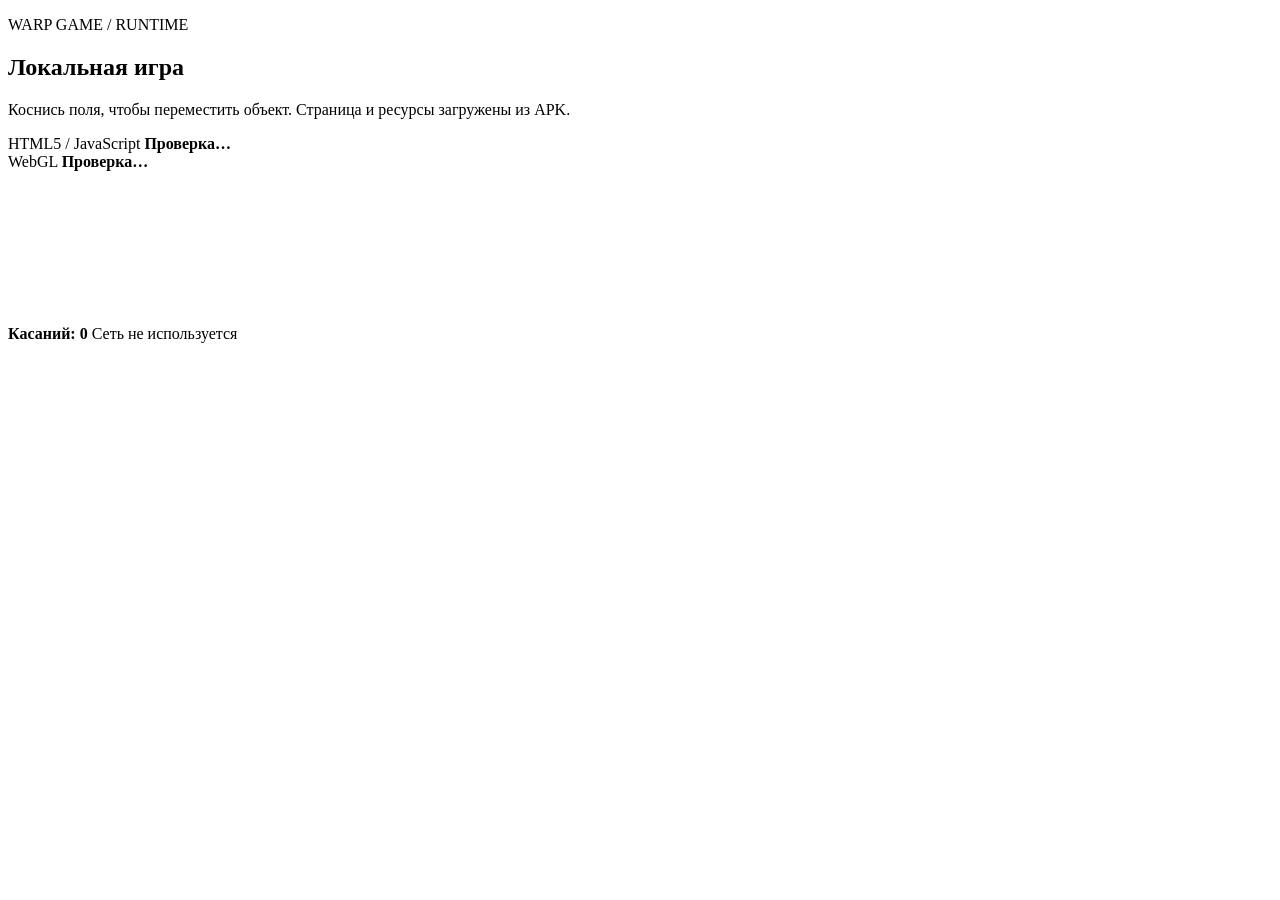
==== app/src/main/assets/runtime_test/index.html @ d91e614a "feat: add local HTML5 runtime test page" ====
<!doctype html>
<html lang="ru">
<head>
    <meta charset="utf-8">
    <meta name="viewport" content="width=device-width, initial-scale=1, maximum-scale=1, user-scalable=no">
    <meta name="theme-color" content="#0a0c13">
    <title>Warp Game Runtime Test</title>
    <link rel="stylesheet" href="styles.css">
</head>
<body>
    <main class="screen">
        <section class="heading">
            <p class="eyebrow">WARP GAME / RUNTIME</p>
            <h1>Локальная игра</h1>
            <p class="description">Коснись поля, чтобы переместить объект. Страница и ресурсы загружены из APK.</p>
        </section>

        <section class="status-grid">
            <div class="status-card">
                <span class="status-label">HTML5 / JavaScript</span>
                <strong id="script-status">Проверка…</strong>
            </div>
            <div class="status-card">
                <span class="status-label">WebGL</span>
                <strong id="webgl-status">Проверка…</strong>
            </div>
        </section>

        <canvas id="game" aria-label="Игровое поле"></canvas>

        <section class="footer">
            <strong id="tap-count">Касаний: 0</strong>
            <span>Сеть не используется</span>
        </section>
    </main>
    <script src="game.js"></script>
</body>
</html>
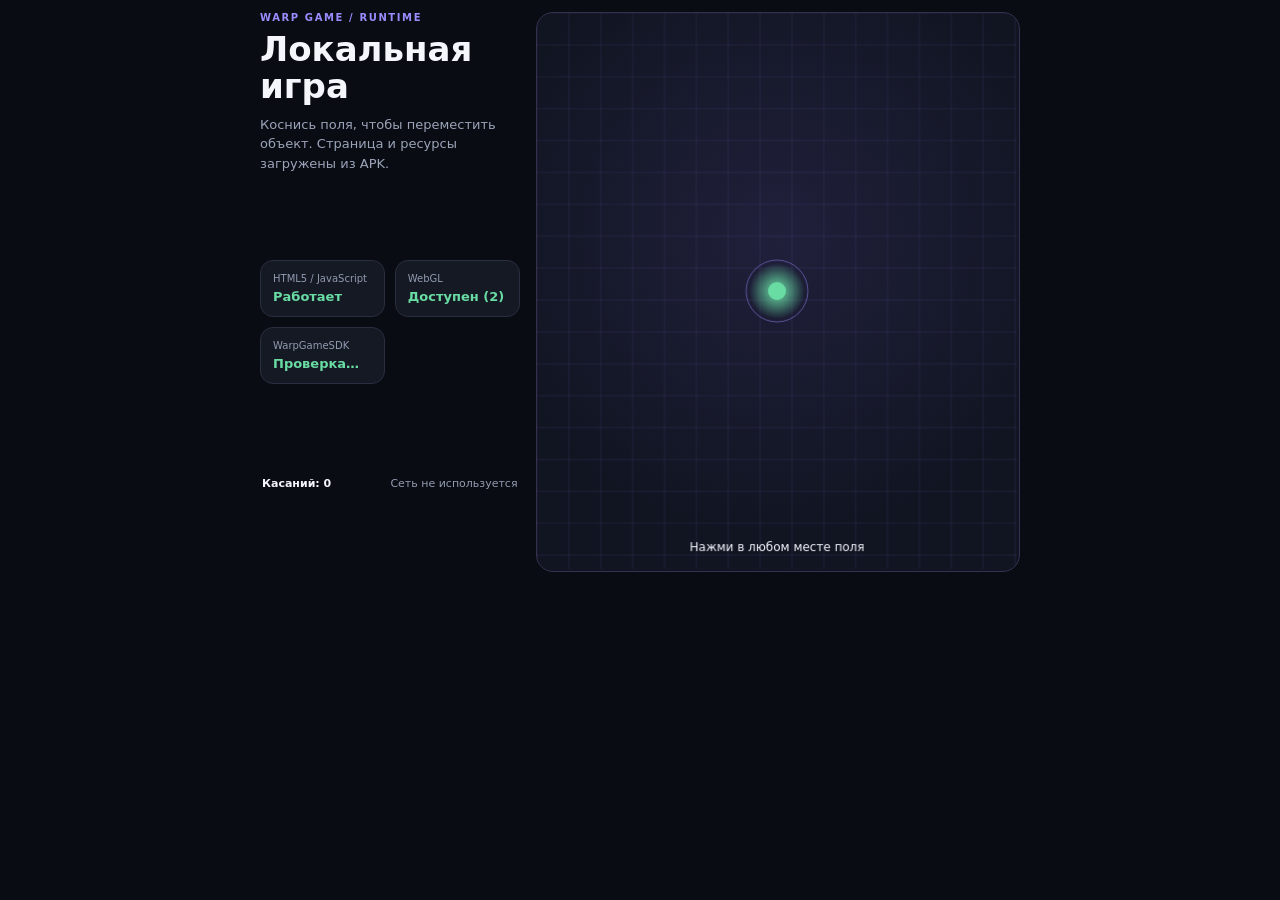
==== commit d94e32f0: "test: display native game SDK status" ====
--- a/app/src/main/assets/runtime_test/index.html
+++ b/app/src/main/assets/runtime_test/index.html
@@ -24,6 +24,10 @@
                 <span class="status-label">WebGL</span>
                 <strong id="webgl-status">Проверка…</strong>
             </div>
+            <div class="status-card">
+                <span class="status-label">WarpGameSDK</span>
+                <strong id="sdk-status">Проверка…</strong>
+            </div>
         </section>
 
         <canvas id="game" aria-label="Игровое поле"></canvas>
--- a/app/src/main/assets/runtime_test/styles.css
+++ b/app/src/main/assets/runtime_test/styles.css
@@ -0,0 +1,125 @@
+* {
+    box-sizing: border-box;
+}
+
+html,
+body {
+    width: 100%;
+    min-height: 100%;
+    margin: 0;
+    background: #0a0c13;
+    color: #f5f6fc;
+    font-family: system-ui, -apple-system, sans-serif;
+}
+
+body {
+    padding: 18px;
+    touch-action: pan-y;
+}
+
+.screen {
+    width: min(100%, 760px);
+    margin: 0 auto;
+}
+
+.eyebrow {
+    margin: 0 0 8px;
+    color: #9a8cff;
+    font-size: 10px;
+    font-weight: 800;
+    letter-spacing: 0.16em;
+}
+
+h1 {
+    margin: 0;
+    font-size: clamp(25px, 7vw, 34px);
+    line-height: 1.1;
+}
+
+.description {
+    max-width: 540px;
+    margin: 9px 0 18px;
+    color: #9ba4b9;
+    font-size: 13px;
+    line-height: 1.5;
+}
+
+.status-grid {
+    display: grid;
+    grid-template-columns: repeat(2, minmax(0, 1fr));
+    gap: 10px;
+    margin-bottom: 12px;
+}
+
+.status-card {
+    min-width: 0;
+    padding: 12px;
+    border: 1px solid #292e40;
+    border-radius: 13px;
+    background: #151924;
+}
+
+.status-label {
+    display: block;
+    margin-bottom: 5px;
+    color: #929bb0;
+    font-size: 10px;
+}
+
+.status-card strong {
+    display: block;
+    overflow: hidden;
+    color: #69dca4;
+    font-size: 13px;
+    text-overflow: ellipsis;
+    white-space: nowrap;
+}
+
+canvas {
+    display: block;
+    width: 100%;
+    height: min(54vh, 430px);
+    min-height: 240px;
+    border: 1px solid #34304e;
+    border-radius: 17px;
+    background: radial-gradient(circle at 50% 40%, #20203b, #111522 72%);
+    touch-action: none;
+}
+
+.footer {
+    display: flex;
+    justify-content: space-between;
+    gap: 12px;
+    padding: 13px 2px;
+    color: #929bb0;
+    font-size: 11px;
+}
+
+.footer strong {
+    color: #f5f6fc;
+}
+
+@media (orientation: landscape) {
+    body {
+        padding: 12px 18px;
+    }
+
+    .screen {
+        display: grid;
+        grid-template-columns: minmax(220px, 0.75fr) minmax(0, 1.4fr);
+        column-gap: 16px;
+        align-items: start;
+    }
+
+    .heading,
+    .status-grid,
+    .footer {
+        grid-column: 1;
+    }
+
+    canvas {
+        grid-column: 2;
+        grid-row: 1 / span 3;
+        height: min(78vh, 560px);
+    }
+}
